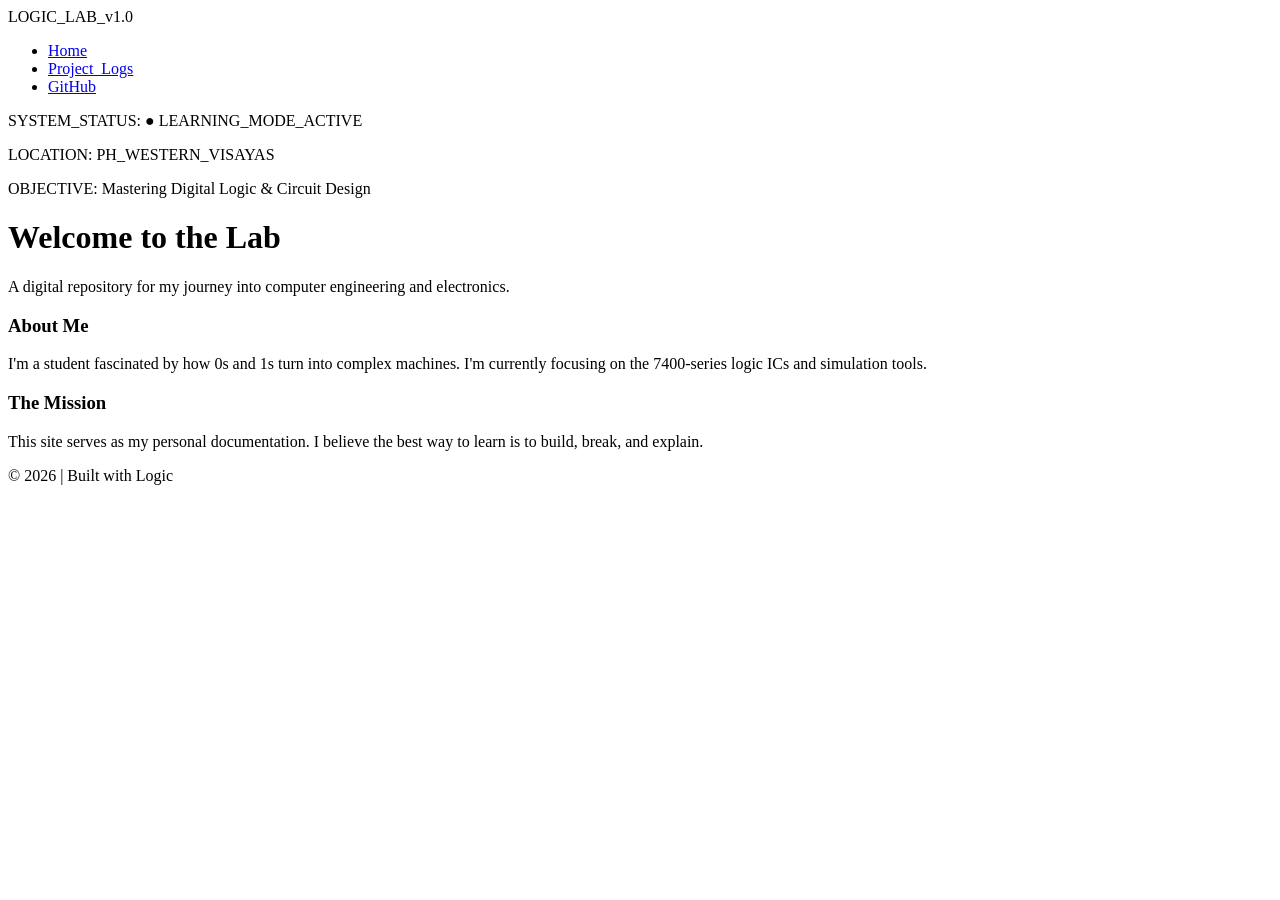
==== index.html @ 5a3a4231 "Create index.html" ====
<!DOCTYPE html>
<html lang="en">
<head>
    <meta charset="UTF-8">
    <meta name="viewport" content="width=device-width, initial-scale=1.0">
    <title>Logic Learner | Dashboard</title>
    <link rel="stylesheet" href="style.css">
</head>
<body>

    <nav>
        <div class="nav-container">
            <span class="logo">LOGIC_LAB_v1.0</span>
            <ul>
                <li><a href="index.html" class="active">Home</a></li>
                <li><a href="projects.html">Project_Logs</a></li>
                <li><a href="https://github.com/yourusername" target="_blank">GitHub</a></li>
            </ul>
        </div>
    </nav>

    <header>
        <div class="status-box">
            <p><span class="label">SYSTEM_STATUS:</span> <span class="blink">●</span> LEARNING_MODE_ACTIVE</p>
            <p><span class="label">LOCATION:</span> PH_WESTERN_VISAYAS</p>
            <p><span class="label">OBJECTIVE:</span> Mastering Digital Logic & Circuit Design</p>
        </div>
        <h1>Welcome to the Lab</h1>
        <p>A digital repository for my journey into computer engineering and electronics.</p>
    </header>

    <main>
        <section class="info-grid">
            <div class="card">
                <h3>About Me</h3>
                <p>I'm a student fascinated by how 0s and 1s turn into complex machines. I'm currently focusing on the 7400-series logic ICs and simulation tools.</p>
            </div>
            <div class="card">
                <h3>The Mission</h3>
                <p>This site serves as my personal documentation. I believe the best way to learn is to build, break, and explain.</p>
            </div>
        </section>
    </main>

    <footer>
        <p>&copy; 2026 | Built with Logic</p>
    </footer>

</body>
</html>
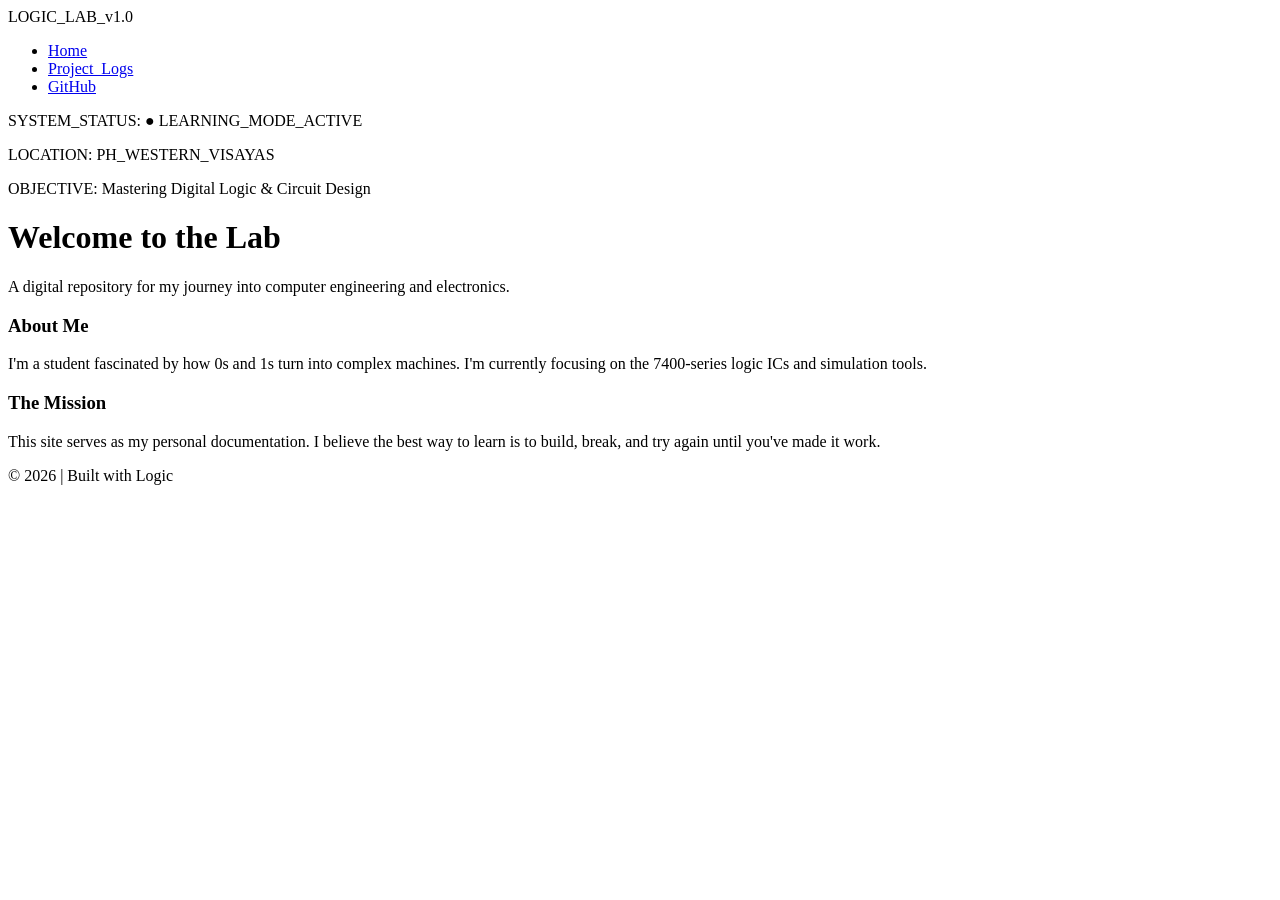
==== commit 20005cf9: "Update index.html" ====
--- a/index.html
+++ b/index.html
@@ -3,7 +3,7 @@
 <head>
     <meta charset="UTF-8">
     <meta name="viewport" content="width=device-width, initial-scale=1.0">
-    <title>Logic Learner | Dashboard</title>
+    <title>Willsey Robles' Corner | Dashboard</title>
     <link rel="stylesheet" href="style.css">
 </head>
 <body>
@@ -37,7 +37,7 @@
             </div>
             <div class="card">
                 <h3>The Mission</h3>
-                <p>This site serves as my personal documentation. I believe the best way to learn is to build, break, and explain.</p>
+                <p>This site serves as my personal documentation. I believe the best way to learn is to build, break, and try again until you've made it work.</p>
             </div>
         </section>
     </main>
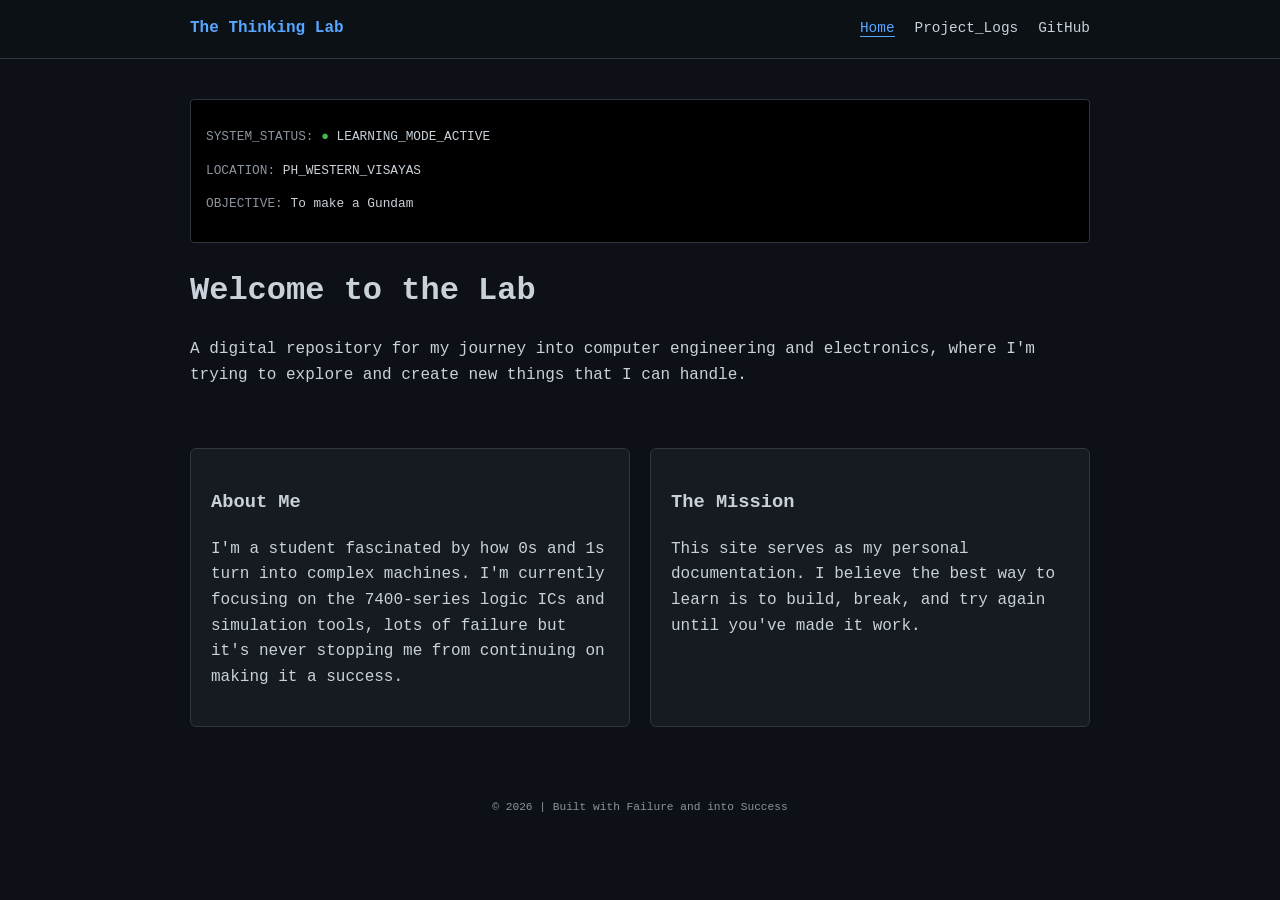
==== commit 4737ab5a: "Update index.html" ====
--- a/index.html
+++ b/index.html
@@ -10,7 +10,7 @@
 
     <nav>
         <div class="nav-container">
-            <span class="logo">LOGIC_LAB_v1.0</span>
+            <span class="logo">The Thinking Lab</span>
             <ul>
                 <li><a href="index.html" class="active">Home</a></li>
                 <li><a href="projects.html">Project_Logs</a></li>
@@ -23,17 +23,17 @@
         <div class="status-box">
             <p><span class="label">SYSTEM_STATUS:</span> <span class="blink">●</span> LEARNING_MODE_ACTIVE</p>
             <p><span class="label">LOCATION:</span> PH_WESTERN_VISAYAS</p>
-            <p><span class="label">OBJECTIVE:</span> Mastering Digital Logic & Circuit Design</p>
+            <p><span class="label">OBJECTIVE:</span> To make a Gundam</p>
         </div>
         <h1>Welcome to the Lab</h1>
-        <p>A digital repository for my journey into computer engineering and electronics.</p>
+        <p>A digital repository for my journey into computer engineering and electronics, where I'm trying to explore and create new things that I can handle.</p>
     </header>
 
     <main>
         <section class="info-grid">
             <div class="card">
                 <h3>About Me</h3>
-                <p>I'm a student fascinated by how 0s and 1s turn into complex machines. I'm currently focusing on the 7400-series logic ICs and simulation tools.</p>
+                <p>I'm a student fascinated by how 0s and 1s turn into complex machines. I'm currently focusing on the 7400-series logic ICs and simulation tools, lots of failure but it's never stopping me from continuing on making it a success.</p>
             </div>
             <div class="card">
                 <h3>The Mission</h3>
@@ -43,7 +43,7 @@
     </main>
 
     <footer>
-        <p>&copy; 2026 | Built with Logic</p>
+        <p>&copy; 2026 | Built with Failure and into Success</p>
     </footer>
 
 </body>
--- a/style.css
+++ b/style.css
@@ -0,0 +1,82 @@
+:root {
+    --bg-color: #0d1117;
+    --card-bg: #161b22;
+    --text-color: #c9d1d9;
+    --accent-color: #58a6ff;
+    --border-color: #30363d;
+    --success: #3fb950;
+}
+
+body {
+    background-color: var(--bg-color);
+    color: var(--text-color);
+    font-family: 'Courier New', Courier, monospace;
+    margin: 0;
+    line-height: 1.6;
+}
+
+/* Navigation */
+nav {
+    border-bottom: 1px solid var(--border-color);
+    padding: 1rem 0;
+    background: rgba(13, 17, 23, 0.9);
+    position: sticky;
+    top: 0;
+}
+
+.nav-container {
+    max-width: 900px;
+    margin: 0 auto;
+    display: flex;
+    justify-content: space-between;
+    padding: 0 20px;
+}
+
+.logo { color: var(--accent-color); font-weight: bold; }
+
+nav ul { list-style: none; display: flex; gap: 20px; margin: 0; }
+
+nav a { color: var(--text-color); text-decoration: none; font-size: 0.9rem; }
+nav a:hover, .active { color: var(--accent-color); border-bottom: 1px solid var(--accent-color); }
+
+/* Header & Status Box */
+header { max-width: 900px; margin: 40px auto; padding: 0 20px; }
+
+.status-box {
+    border: 1px solid var(--border-color);
+    background: #000;
+    padding: 15px;
+    font-size: 0.8rem;
+    border-radius: 4px;
+    margin-bottom: 20px;
+}
+
+.label { color: #8b949e; }
+.blink { color: var(--success); animation: blink 1s infinite; }
+
+@keyframes blink { 50% { opacity: 0; } }
+
+/* Cards */
+main { max-width: 900px; margin: 0 auto; padding: 20px; }
+
+.info-grid { display: grid; grid-template-columns: 1fr 1fr; gap: 20px; }
+
+.card, .project-card {
+    background: var(--card-bg);
+    border: 1px solid var(--border-color);
+    padding: 20px;
+    border-radius: 6px;
+}
+
+.project-card { margin-bottom: 20px; }
+.date { font-size: 0.7rem; color: var(--accent-color); }
+
+.tags span {
+    background: #21262d;
+    padding: 2px 8px;
+    font-size: 0.7rem;
+    border-radius: 10px;
+    margin-right: 5px;
+}
+
+footer { text-align: center; padding: 40px; font-size: 0.7rem; color: #8b949e; }
